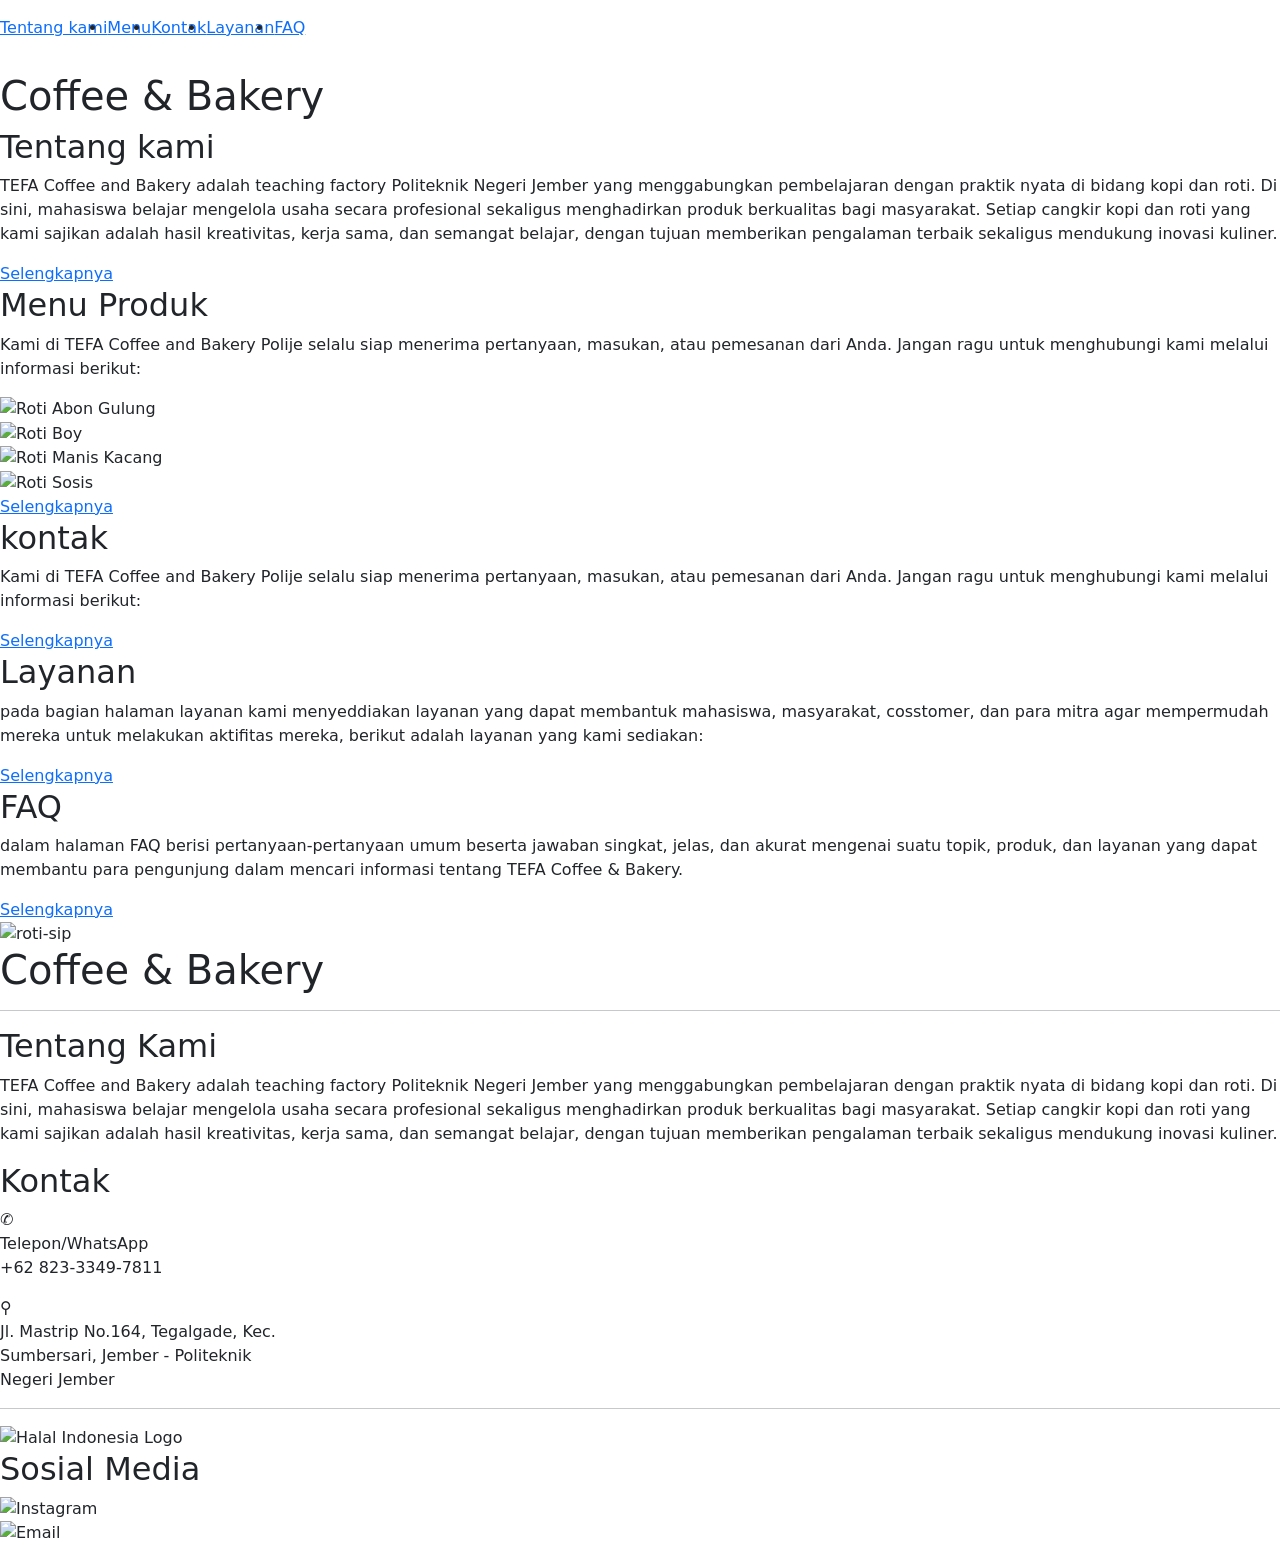
==== index.html @ 3ff4c569 "Add files via upload" ====
<!DOCTYPE html>
<html lang="en">
  <head>
    <meta charset="UTF-8" />
    <meta name="viewport" content="width=device-width, initial-scale=1.0" />
    <title>TEFA Coffee & Bakery</title>

    <!-- Font yang  saya gunakan -->

    <link rel="preconnect" href="https://fonts.googleapis.com" />
    <link rel="preconnect" href="https://fonts.gstatic.com" crossorigin />
    <link href="https://fonts.googleapis.com/css2?family=Roboto:ital,wght@0,100..900;1,100..900&display=swap" rel="stylesheet"/>

    <!-- Icons yang saya pakai -->

    <script src="https://unpkg.com/feather-icons"></script>

    <!-- Style yang saya gunakan -->

    <link rel="stylesheet" href="style-home.css" />

    <!-- Bootstrap (css dan javascript)-->
    <link href="https://cdn.jsdelivr.net/npm/bootstrap@5.3.3/dist/css/bootstrap.min.css" rel="stylesheet" integrity="..." crossorigin="anonymous">
    <script src="https://cdn.jsdelivr.net/npm/bootstrap@5.3.3/dist/js/bootstrap.bundle.min.js" integrity="..." crossorigin="anonymous"></script>
  </head>
  <body>
    <!-- Navbar start -->
    <header class="hero-section" id="staticHeader">
        <nav class="navbar">
            <ul class="navbar ul">
                <li><a href="../tentang kami/tentang-kami.html">Tentang kami</a></li>
                <li><a href="../menu/menu.html">Menu</a></li>
                <li><a href="../kontak/kontak.html">Kontak</a></li>
                <li><a href="../Layanan/layanan.html">Layanan</a></li>
                <li><a href="../FAQ/faq.html">FAQ</a></li>
            </ul>
        </nav>

        <div class="hero-content">
            <div class="title-container">
                <span class="diamond-line top-line"></span>
                <h1 class="main-title">
                    <span class="coffee">Coffee</span> 
                    <span class="amp">&</span> 
                    <span class="bakery">Bakery</span>
                </h1>
                <span class="diamond-line bottom-line"></span>
            </div>
        </div>
      </header>

    <!-- Hero section Start -->

    <section class="Hero" id="home">
      <main class="section">
        <!-- Tentang kami -->
        <h2> Tentang kami</h2>
        <p> TEFA Coffee and Bakery adalah teaching factory Politeknik Negeri
              Jember yang menggabungkan pembelajaran dengan praktik nyata di
              bidang kopi dan roti. Di sini, mahasiswa belajar mengelola usaha
              secara profesional sekaligus menghadirkan produk berkualitas bagi
              masyarakat. Setiap cangkir kopi dan roti yang kami sajikan adalah
              hasil kreativitas, kerja sama, dan semangat belajar, dengan tujuan
              memberikan pengalaman terbaik sekaligus mendukung inovasi kuliner.</p>
         
        
        
         <div class="product-menu">
            <a href="../tentang kami/tentang-kami.html" class="button-selengkapnya">Selengkapnya</a> 
          </div>

        <!-- Menu -->
        <div class="konten-menu">
          <h2> Menu Produk</h2>
          <p>Kami di TEFA Coffee and Bakery Polije selalu siap menerima pertanyaan, masukan, atau pemesanan dari Anda. Jangan ragu untuk menghubungi kami melalui informasi berikut:</p>
          <div>
            <div class="bingkai">
              <div class="frame">
                <img src="roti-abon-gulung.png" alt="Roti Abon Gulung" class="foto">
              </div>
            </div>
            
            <div class="bingkai">
              <div class="frame">
                <img src="roti-boy.png" alt="Roti Boy" class="foto">
              </div>
            </div>

             <div class="bingkai">
                <div class="frame">
                  <img src="roti-manis-kacang.png" alt="Roti Manis Kacang" class="foto">
              </div>
            </div>

            <div class="bingkai">
              <div class="frame">
                <img src="Roti-sosis.png" alt="Roti Sosis" class="foto">
              </div>
            </div>
          </div>
          <div class="product-menu">
            <a href="../menu/menu.html" class="button-selengkapnya">Selengkapnya</a> 
          </div>
        </div>
        
        <!-- Kontak -->
        <h2>kontak</h2>
        <p>Kami di TEFA Coffee and Bakery Polije selalu siap menerima pertanyaan, masukan, atau pemesanan dari Anda. 
          Jangan ragu untuk menghubungi kami melalui informasi berikut:</p>
         <div class="product-menu">
            <a href="../kontak/kontak.html" class="button-selengkapnya">Selengkapnya</a> 
          </div>

        <!-- Layanan -->
        <h2>Layanan</h2>
        <p>pada bagian halaman layanan kami menyeddiakan layanan yang dapat membantuk mahasiswa, masyarakat, cosstomer, dan para mitra agar mempermudah mereka untuk melakukan aktifitas mereka, berikut adalah layanan yang kami sediakan:</p>
         <div class="product-menu">
            <a href="../Layanan/layanan.html" class="button-selengkapnya">Selengkapnya</a> 
          </div>

        <h2>FAQ</h2>
        <p>dalam halaman FAQ berisi pertanyaan-pertanyaan umum beserta jawaban singkat, jelas, dan akurat mengenai suatu topik, produk, dan layanan yang dapat membantu para pengunjung dalam mencari informasi tentang TEFA Coffee & Bakery.</p>
         <div class="product-menu">
            <a href="../FAQ/faq.html" class="button-selengkapnya">Selengkapnya</a> 
          </div>
        
        <div class="carousel-bingkai">
          <div class="carousel-frame">
            <div id="demo" class="carousel slide" data-bs-ride="carousel">

              <!-- Indicators/dots -->
              <div class="carousel-indicators">
                <button type="button" data-bs-target="#demo" data-bs-slide-to="0" class="active"></button>
                <button type="button" data-bs-target="#demo" data-bs-slide-to="1"></button>
                <button type="button" data-bs-target="#demo" data-bs-slide-to="2"></button>
              </div>

              <!-- The slideshow/carousel -->
              <div class="carousel-inner">
                <div>
                  <div>
                    <div class="carousel-item active">
                      <img src="Gambar WhatsApp 2025-10-16 pukul 17.21.27_e5533881.jpg" alt="roti-sip" class="foto">
                    </div>
                  </div>
                </div>
                <div class="carousel-item">
                  <img src="Gambar WhatsApp 2025-10-16 pukul 17.21.24_b1c63033.jpg" alt="roti sip" class="foto">
                </div>
                <div class="carousel-item">
                  <img src="foto-bareng.jpeg" alt="kemasan ikan" class="foto">
                </div>
              </div>

              <!-- Left and right controls/icons -->
              <button class="carousel-control-prev" type="button" data-bs-target="#demo" data-bs-slide="prev">
                <span class="carousel-control-prev-icon"></span>
              </button>
              <button class="carousel-control-next" type="button" data-bs-target="#demo" data-bs-slide="next">
                <span class="carousel-control-next-icon"></span>
              </button>
            </div>
          </div>
        </div>
      </main>
    </section>

    <!-- Hero section Finish -->

    <!-- Feather Icont -->

    <script>
      feather.replace();
    </script>

    <!-- My JavaScript -->

    <script src="script.js"></script>

    <!-- FOOTER -->
    <footer>
      <div class="footer-container">
        <div class="footer-header">
          <h1><span class="coffee"></span> Coffee & </span> 
            <span class="footer-bakery"> Bakery</span></h1>
        </div>
        <hr class="header-line" />
        <div class="footer-content">
          <div class="about-us-section">
            <h2 class="section-title">Tentang Kami</h2>
            <p>
              TEFA Coffee and Bakery adalah teaching factory Politeknik Negeri
              Jember yang menggabungkan pembelajaran dengan praktik nyata di
              bidang kopi dan roti. Di sini, mahasiswa belajar mengelola usaha
              secara profesional sekaligus menghadirkan produk berkualitas bagi
              masyarakat. Setiap cangkir kopi dan roti yang kami sajikan adalah
              hasil kreativitas, kerja sama, dan semangat belajar, dengan tujuan
              memberikan pengalaman terbaik sekaligus mendukung inovasi kuliner.
            </p>
          </div>
          <div class="contact-section">
            <h2 class="section-title">Kontak</h2>
            <div class="contact-info">
              <div class="contact-item">
                <span class="icon">&#9990;</span>
                <p>Telepon/WhatsApp<br />+62 823-3349-7811</p>
              </div>
              <div class="contact-item">
                <span class="icon">&#9906;</span>
                <p>
                  Jl. Mastrip No.164, Tegalgade, Kec.<br />Sumbersari, Jember -
                  Politeknik<br />Negeri Jember
                </p>
              </div>
            </div>
          </div>
        </div>
        <hr>
        <div class="footer-bottom">
          <div class="halal-logo">
            <img src="logo-halal.png" alt="Halal Indonesia Logo"/>
          </div>
          <div class="social-media-section">
            <h2 class="social-media-title">Sosial Media</h2>
            <div class="social-icons-container">
              <div class="social-icons">
                <div>
                    <img src="https://www.freepnglogos.com/uploads/logo-ig-png/logo-ig-instagram-icon-download-icons-12.png" alt="Instagram" />
                </div>
                <div>
                    <img src="https://parspng.com/wp-content/uploads/2022/10/gmailpng.parspng.com-7.png" alt="Email" />
                </div>
              </div>
          </div>
        </div>
      </div>
    </footer>
  </body>
</html>
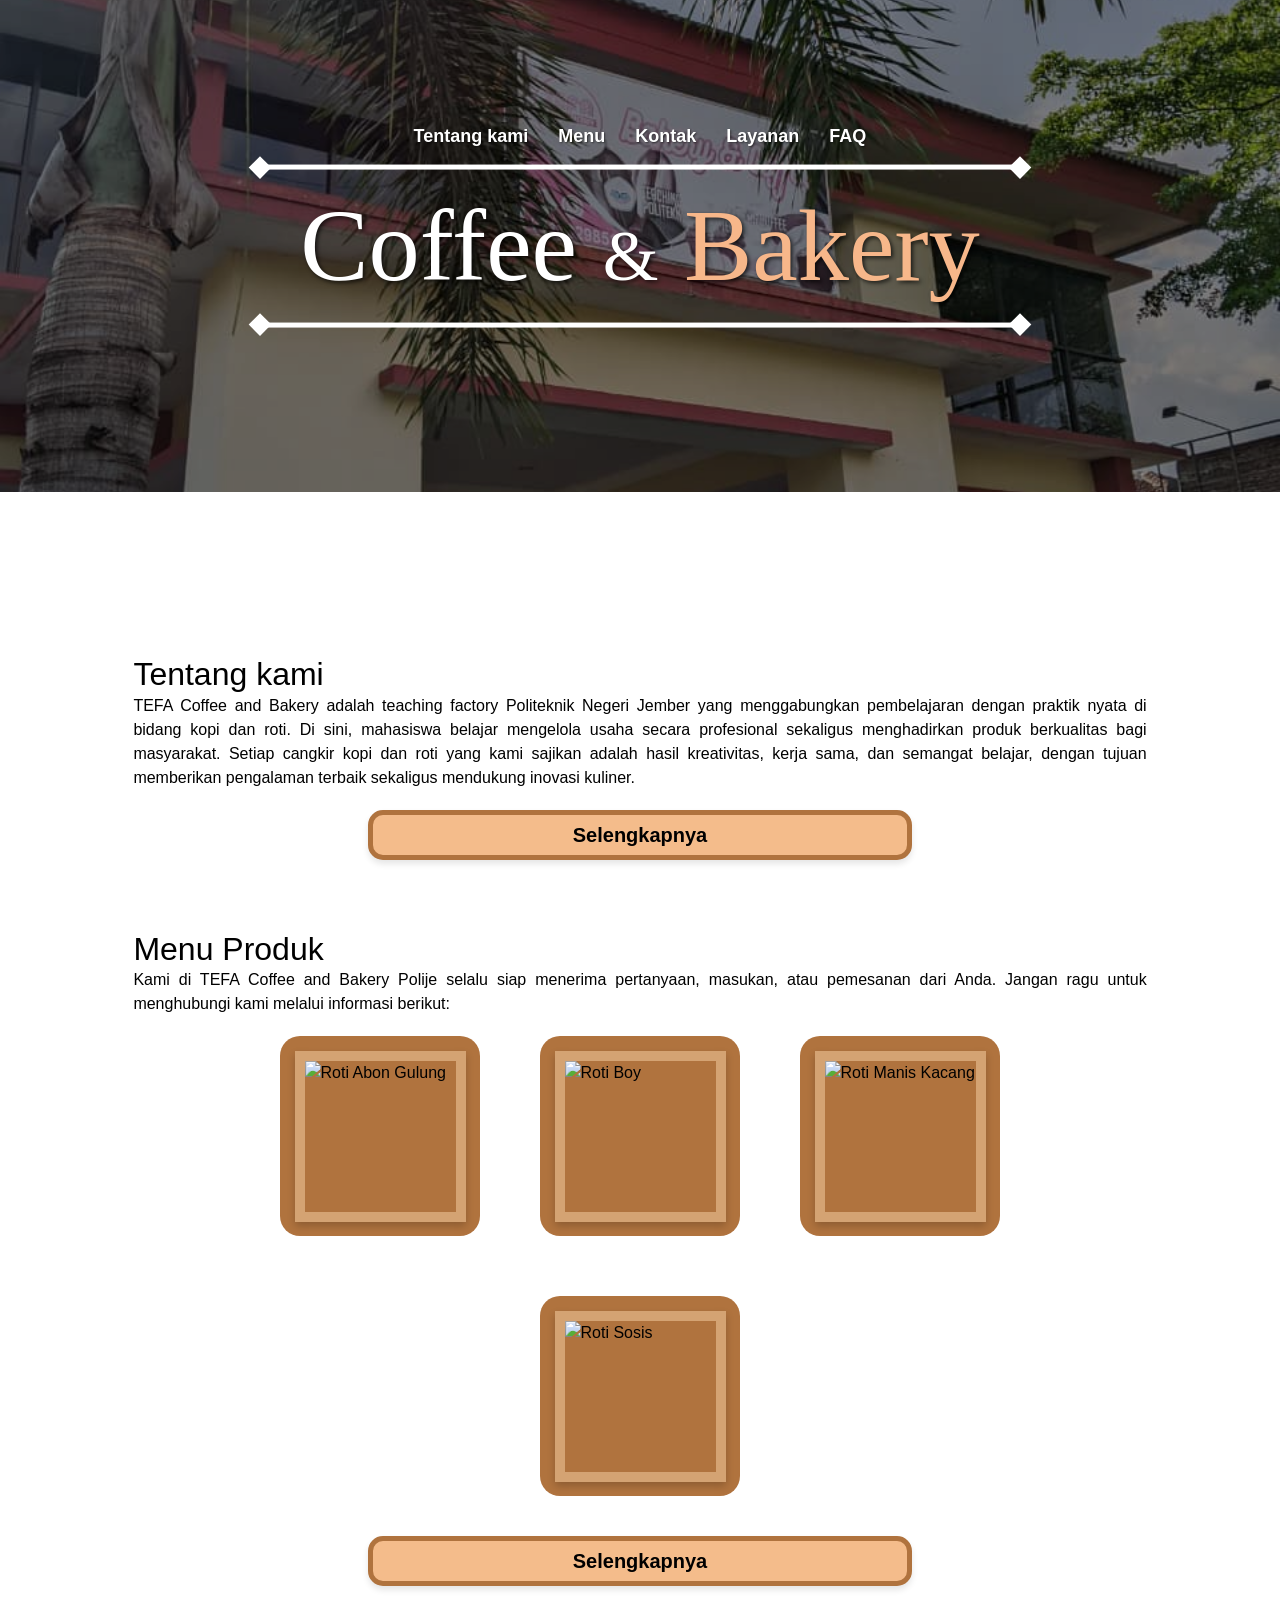
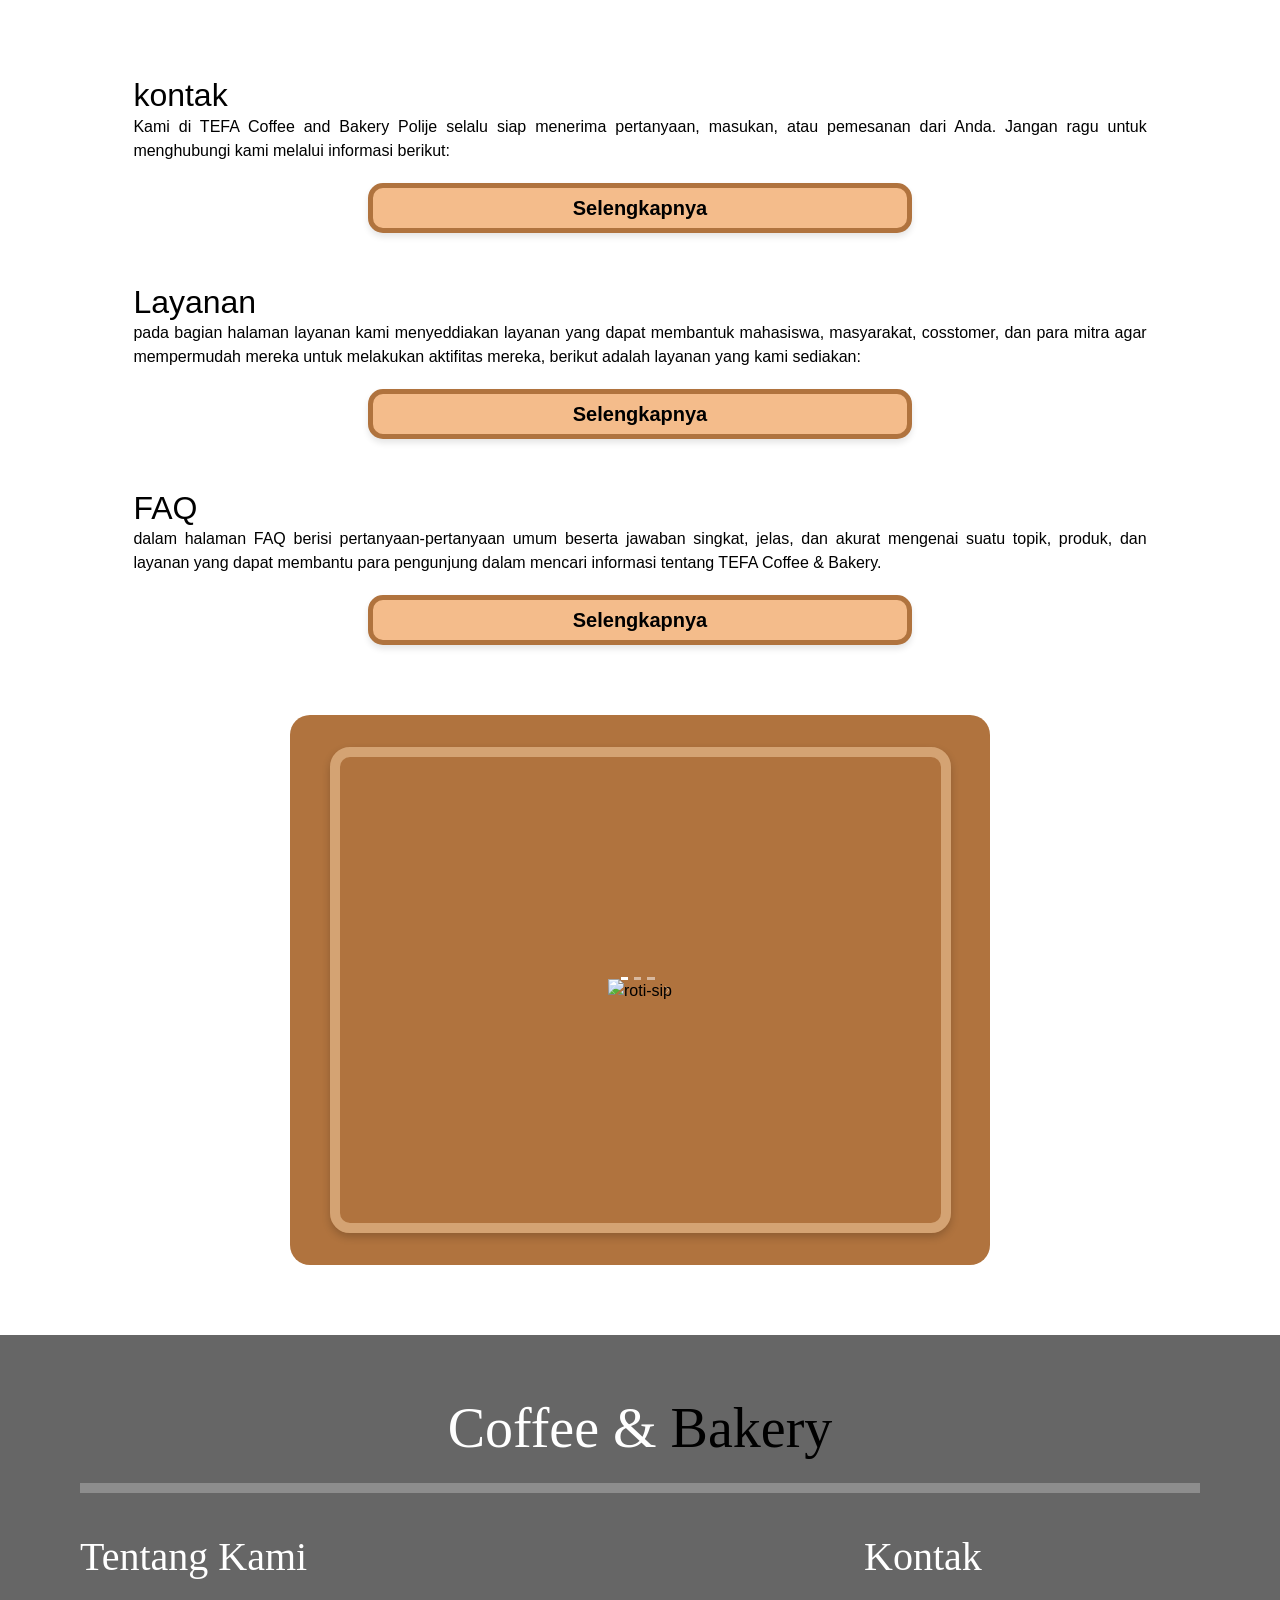
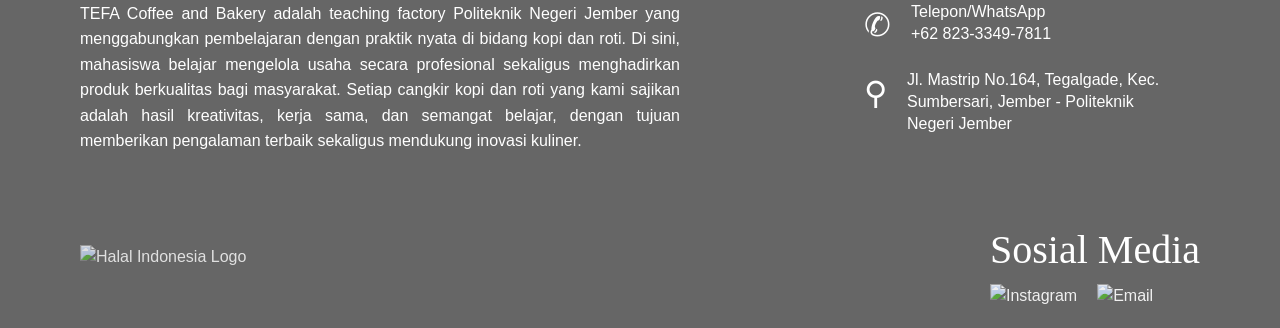
==== commit 1228e45c: "Perubahan Tanggal 6-12-2025 20:55" ====
--- a/index.html
+++ b/index.html
@@ -17,7 +17,7 @@
 
     <!-- Style yang saya gunakan -->
 
-    <link rel="stylesheet" href="style-home.css" />
+    <link rel="stylesheet" href="./home/style-home.css" />
 
     <!-- Bootstrap (css dan javascript)-->
     <link href="https://cdn.jsdelivr.net/npm/bootstrap@5.3.3/dist/css/bootstrap.min.css" rel="stylesheet" integrity="..." crossorigin="anonymous">
@@ -175,7 +175,7 @@
 
     <!-- My JavaScript -->
 
-    <script src="script.js"></script>
+    <script src="./home/script.js"></script>
 
     <!-- FOOTER -->
     <footer>
--- a/home/style-home.css
+++ b/home/style-home.css
@@ -0,0 +1,561 @@
+:root {
+  --primary: #b6895b;
+  --bg: #ffffff;
+
+  * {
+    margin: 0;
+    padding: 0;
+    box-sizing: border-box;
+    outline: none;
+    border: none;
+    text-decoration: none;
+  }
+
+  body {
+    font-family: "Roboto", sans-serif;
+    background-color: var(--bg);
+    color: #fff;
+    text-align: justify;
+  }
+
+
+  /* Navbar */
+body {
+    margin: 0;
+    font-family: sans-serif; 
+    color: #000000;
+}
+
+.hero-section {
+    width: 100%;
+    height: 492px;
+    
+    background-image: url('Gambar\ WhatsApp\ 2025-11-19\ pukul\ 08.46.53_16def1bb.jpg');
+    background-size: cover;
+    background-position: center; 
+    position: relative;
+}
+
+.hero-section::before {
+    content: "";
+    position: absolute;
+    top: 0;
+    left: 0;
+    width: 100%;
+    height: 100%;
+    background-color: rgba(0, 0, 0, 0.4);
+    z-index: 1; 
+}
+
+
+/* --- NAVBAR (Menu Atas) --- */
+.navbar {
+    position: absolute;
+    top: 60px;
+    width: 100%; 
+    z-index: 10; 
+    padding: 10px 0;
+    text-align: center;
+    display: flex;
+}
+
+.navbar ul {
+    list-style: none;
+    padding: 0;
+    margin: 0;
+    display: flex;
+    justify-content: center;
+    font-size: 20px;
+    gap: 30px;
+    
+}
+
+.navbar a {
+    text-decoration: none;
+    color: #fff;
+    font-size: 18px;
+    font-weight: bold;
+    text-shadow: 1px 1px 2px rgba(0, 0, 0, 0.5);
+}
+
+.top-line {
+    position: absolute;
+    top: -10px;
+}
+
+.bottom-line {
+    bottom: -20px; 
+}
+
+/* --- HERO CONTENT Judul --- */
+.hero-content {
+    position: absolute;
+    top: 50%; 
+    left: 50%; 
+    transform: translate(-50%, -50%);
+    width: 90%;
+    max-width: 1000px;
+    text-align: center;
+    z-index: 5;
+}
+
+.title-container {
+    position: relative;
+    display: inline-block;
+    padding: 0 40px;
+}
+
+/* Garis dan Berlian */
+.diamond-line {
+    position: absolute;
+    left: 0;
+    right: 0;
+    height: 5px;
+    background-color: #fff;
+}
+
+.top-line {
+    top: -20px;
+}
+
+.bottom-line {  
+    bottom: -20px;
+}
+
+/* Membuat bentuk berlian */
+.diamond-line::before,
+.diamond-line::after {
+    content: "";
+    position: absolute;
+    top: 50%;
+    width: 16px;
+    height: 16px;
+    background: #fff;
+    transform: translateY(-50%) rotate(45deg);
+}
+
+.diamond-line::before {
+    left: -8px;
+}
+
+.diamond-line::after {
+    right: -8px;
+}
+
+/* --- JUDUL UTAMA --- */
+.main-title {
+    font-size: 8vw;
+    margin: 0;
+    font-weight: normal;
+    font-family: 'roboto', serif; 
+    text-shadow: 2px 2px 4px rgba(0, 0, 0, 0.7);
+}
+
+.coffee {
+    color: #fff;
+}
+
+.amp {
+    font-size: 0.7em;
+    color:#ffffff
+}
+
+.bakery {
+    color: #f7b78a;
+}
+
+/* Penyesuaian responsif untuk logo */
+@media (max-width: 768px) {
+    .main-title {
+        font-size: 10vw;
+    }
+    .logo-left, .logo-right {
+        width: 60px;
+        bottom: -100px;
+    }
+}
+
+.Hero {
+    min-height: 150vh;
+    width: 100%;
+    display: flex;
+    align-items: center;
+    justify-content: center;
+    background-repeat: no-repeat;
+    background-size: cover;
+    background-position: center;
+    margin-top: 3cm;
+    margin-right: 3cm;
+  }
+
+  /* Laptop */
+
+  @media (max-width: 1366px) {
+    html {
+      font-size: 75%;
+    }
+  }
+
+  /* Tablet */
+
+  @media (max-width: 768px) {
+    html {
+      font-size: 62.5%;
+    }
+
+    #Hamburger-menu {
+      display: inline-block;
+    }
+
+    .Navbar .navbar-nav {
+      position: absolute;
+      top: 100%;
+      right: -100%;
+      background-color: #d7c8bc;
+      width: 25rem;
+      height: 80vh;
+    }
+
+    .Navbar .navbar-nav.active {
+      right: 0;
+    }
+
+    .Navbar .navbar-nav a {
+      color: var(--bg);
+      display: block;
+      margin: 1.5rem;
+      padding: 0.5rem;
+      font-size: 2rem;
+    }
+
+    .Navbar .navbar-nav a::after {
+      transform-origin: 0 0;
+    }
+
+    .Navbar .navbar-nav a:hover::after {
+      transform: scaleX(0.2);
+    }
+  }
+
+  /* Mobile */
+
+  @media (max-width: 450%) {
+    html {
+      font-size: 55%;
+    }
+  }
+}
+
+/* SECTION */
+.section {
+  text-align: justify;
+  padding: 50px 20px;
+  margin-right: 3cm;
+  margin-left: 3cm;
+}
+
+/* Styling untuk tombol Selengkapnya */
+.button-selengkapnya {
+  display:inline-block;
+  padding:5px 200px;
+  text-align: center;
+  background-color: #f4bc8b; 
+  border: 5px solid #b0733e;
+  border-radius: 15px;
+  color: #000000; 
+  font-weight: bold;
+  font-size: 20px;
+  text-decoration: none;
+  box-shadow: 0 4px 6px rgba(0, 0, 0, 0.1); 
+  margin-top: 20px;
+  margin-bottom: 50px;
+}
+.button-selengkapnya:hover {
+  border:#B0733E;
+  transform: translate(5px 200px);
+  transition: all 200ms ease;
+}
+
+.product-menu {
+    text-align: center;
+}
+
+/* menu */
+.konten-menu {
+  text-align: justify;
+  padding: 20px 0px;
+}
+.konten-menu > div {
+  display: flex;
+  justify-content: center;
+  gap: 60px;
+  flex-wrap: wrap;
+  margin: 20px;
+}
+
+.bingkai {
+    width: 200px;
+    height: 200px;
+    border: 5px; 
+    background-color: #B0733E;
+    display: flex;
+    justify-content: center;
+    align-items: center;
+    padding: 20px;
+    border-radius: 20px;
+    padding:5px;
+    box-sizing:border-box;
+    overflow: hidden;
+  }
+
+.frame {
+    width:90%;
+    height:90%;
+    border-radius: 100x;
+    border: 10px solid #d4a373;
+    overflow: hidden;
+    box-shadow: 0 4px 8px rgba(0, 0, 0, 0.2);
+  }
+
+.foto {
+    width: 100%;
+    height: 100%;
+    object-fit: cover;
+  }
+
+.carousel-indicators{
+  width:40px;
+  height:20px;
+
+}
+
+.carousel-item img {
+  width: 532px;
+  height: 400px;
+  object-fit: cover;
+}
+
+.carousel-bingkai {
+  width: 700px;
+  height: 550px;
+  background-color: #B0733E;
+  display: flex;
+  justify-content: center;
+  align-items: center;
+  border-radius: 20px;
+  padding: 5px;
+  box-sizing: border-box;
+  overflow: hidden;
+  margin: 20px auto; /* Center horizontally */
+}
+
+.carousel-frame {
+  width: 90%;
+  height: 90%;
+  border-radius: 20px;
+  border: 10px solid #d4a373;
+  overflow: hidden;
+  box-shadow: 0 4px 8px rgba(0, 0, 0, 0.2);
+  display: flex;
+  justify-content: center;
+  align-items: center;
+}
+
+.bingkai2 {
+    width: 200px;
+    height: 200px;
+    border: 5px; 
+    background-color: #B0733E;
+    display: flex;
+    justify-content: center;
+    align-items: center;
+    padding: 20px;
+    border-radius: 20px;
+    padding:5px;
+    box-sizing:border-box;
+    overflow: hidden;
+}
+
+/* FOOTER */
+@import url("https://fonts.googleapis.com/css2?family=Playfair+Display:wght@400;700&display=swap");
+@import url("https://fonts.googleapis.com/css2?family=Montserrat:wght@400;500&display=swap");
+
+body {
+  margin: 0;
+  font-family: "Montserrat", "roboto";
+}
+
+.footer-container {
+  background-color: #666666;
+  color: #fff;
+  padding: 60px 80px 20px 80px;
+  display: flex;
+  flex-direction: column;
+  align-items: center;
+}
+
+.footer-header h1 {
+  font-family: "Playfair Display", serif;
+  font-size: 3.5em;
+  font-weight: normal;
+  margin: 0;
+  color: #fff;
+}
+
+.footer-bakery {
+  color:#000000
+}
+
+.header-line {
+  width: 100%;
+  border: 0;
+  height: 10px;
+  background-color: #ffffff;
+  margin: 20px 0 40px 0;
+}
+
+.footer-content {
+  display: flex;
+  justify-content: space-between;
+  width: 100%;
+  flex-wrap: wrap;
+  align-items: flex-start;
+}
+
+.about-us-section {
+  width: 60%;
+  margin-right: 50px;
+}
+
+.contact-section {
+  width: 30%;
+}
+
+.section-title {
+  font-family: "Playfair Display", serif;
+  font-size: 2.5em;
+  font-weight: normal;
+  margin-top: 0;
+  margin-bottom: 20px;
+}
+
+.about-us-section p {
+  font-size: 1em;
+  line-height: 1.6;
+  max-width: 600px;
+  text-align: justify;
+}
+
+.contact-info {
+  display: flex;
+  flex-direction: column;
+}
+
+.contact-item {
+  display: flex;
+  align-items: flex-start;
+  margin-bottom: 20px;
+}
+
+.contact-item .icon {
+  font-size: 2em;
+  margin-right: 20px;
+}
+
+.contact-item p {
+  margin: 0;
+  font-size: 1em;
+  line-height: 1.4;
+}
+
+.footer-bottom {
+  display: flex;
+  align-items: center;
+  justify-content: space-between;
+  width: 100%;
+  margin-top: 50px;
+}
+
+.halal-logo img {
+  height: 150px;
+  opacity: 0.8;
+}
+
+.social-media-section {
+  align-items: flex-end;
+  margin-top:20px;
+}
+
+.social-media-title {
+  font-family: "roboto", serif;
+  font-size: 2.5em;
+  font-weight: normal;
+  margin: 0 0 10px 0;
+}
+
+.social-icons {
+  display: flex;
+  align-items: center;
+}
+
+.social-icons img {
+  height: 50px;
+  margin-right: 20px;
+  opacity: 0.9;
+}
+
+.bottom-line {
+  width: 100%;
+  border: 0;
+  height: 1px;
+  background-color: #fff;
+  margin-top: 20px;
+}
+
+/* Responsive adjustments */
+@media (max-width: 1200px) {
+  .footer-container {
+    padding: 40px 40px 20px 40px;
+  }
+
+  .about-us-section,
+  .contact-section {
+    width: 100%;
+    margin-right: 0;
+  }
+
+  .footer-content {
+    flex-direction: column;
+    align-items: center;
+  }
+
+  .about-us-section p {
+    text-align: left;
+  }
+}
+
+@media (max-width: 768px) {
+  .footer-header h1 {
+    font-size: 2.5em;
+  }
+  .section-title {
+    font-size: 2em;
+  }
+  .social-media-title {
+    font-size: 2em;
+    margin-right: 15px;
+  }
+  .footer-bottom {
+    flex-direction: column;
+  }
+  .halal-logo {
+    margin-bottom: 20px;
+  }
+  .halal-logo img {
+    height: 120px;
+
+  }
+  .social-icons img {
+    height: 40px;
+  }
+}
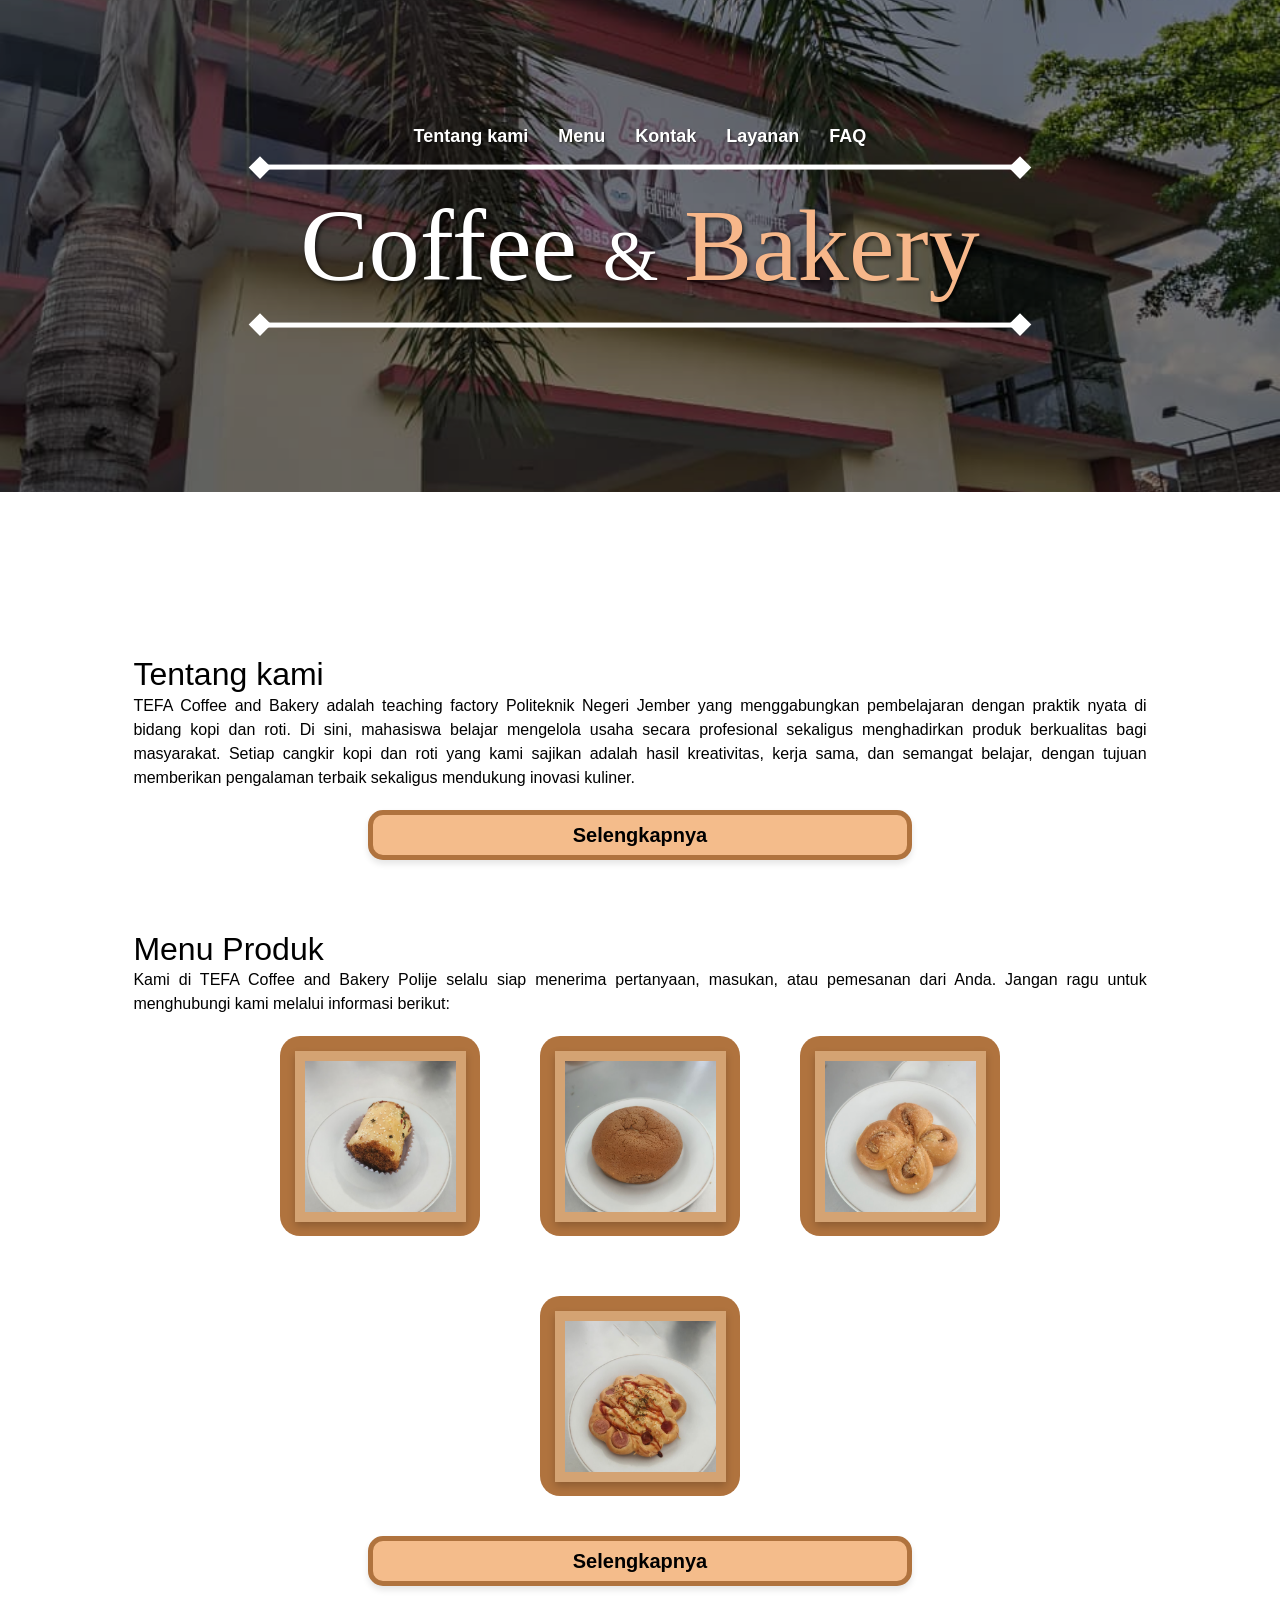
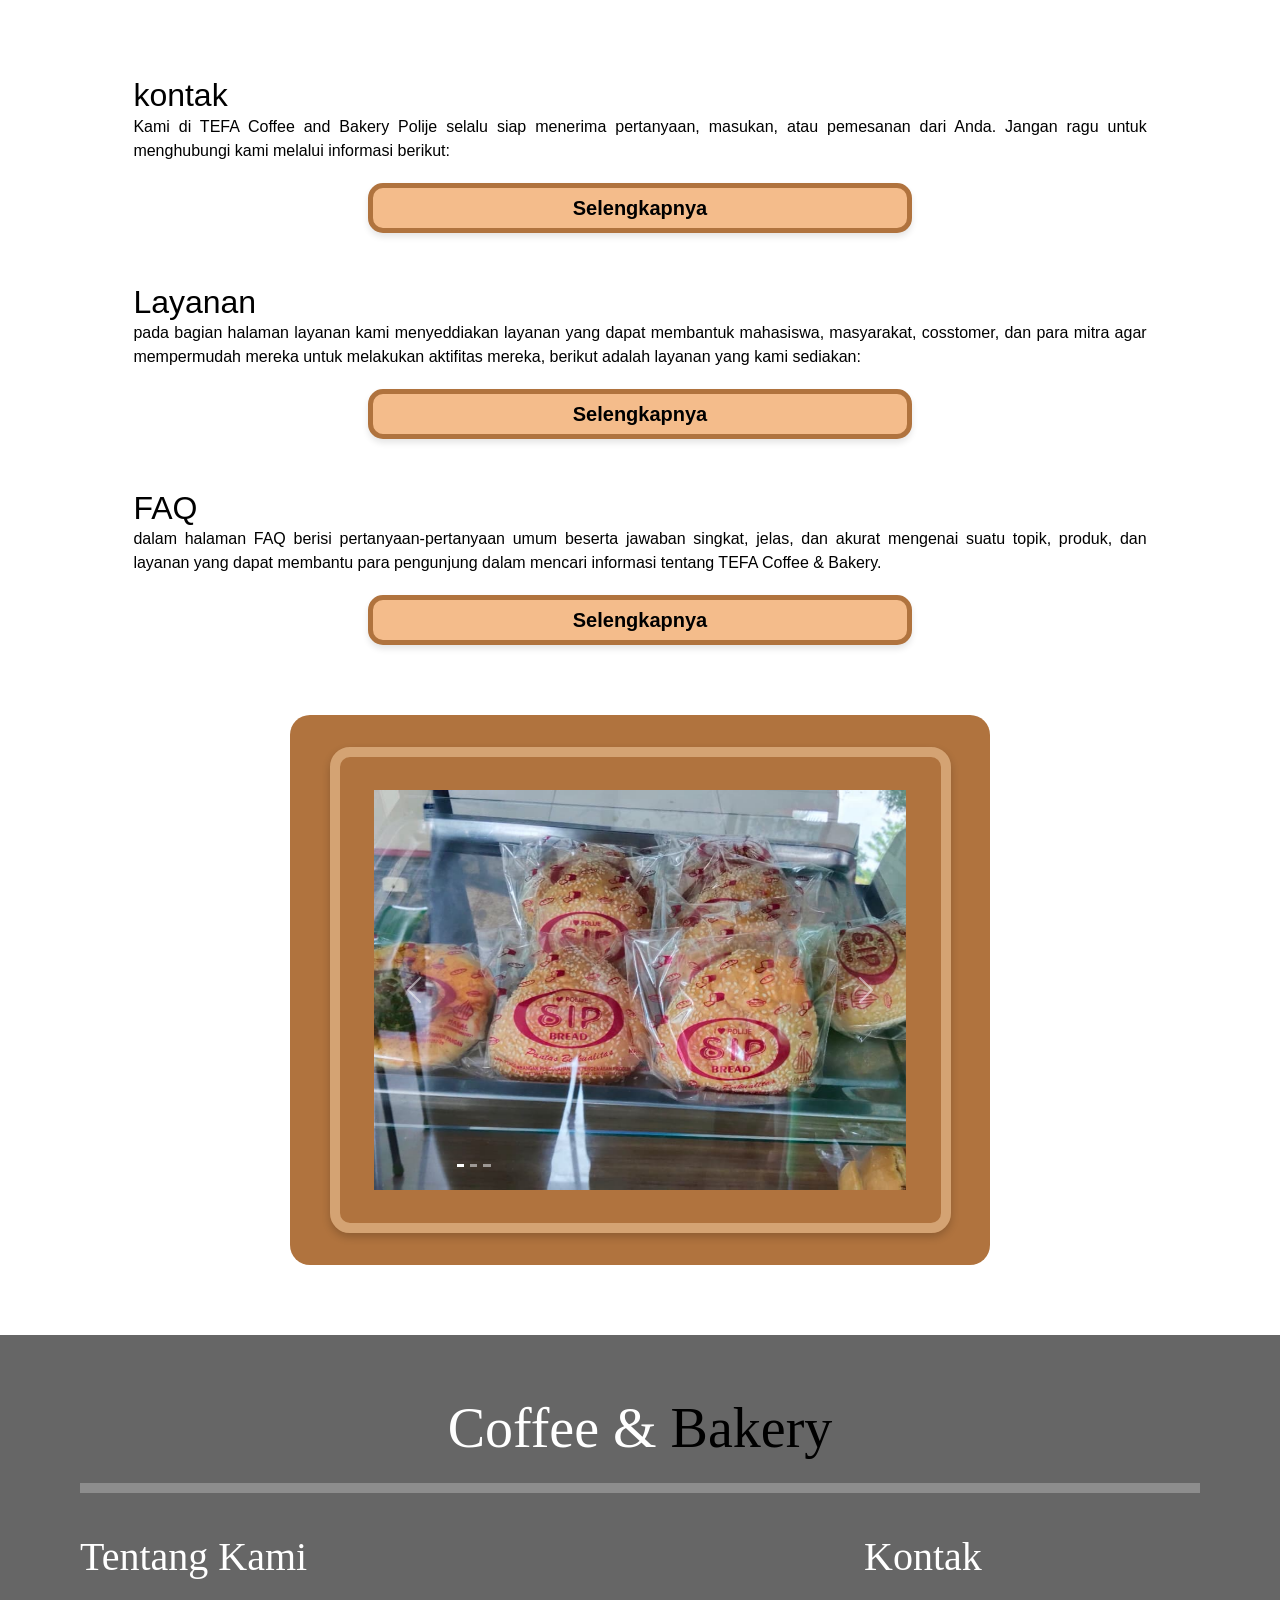
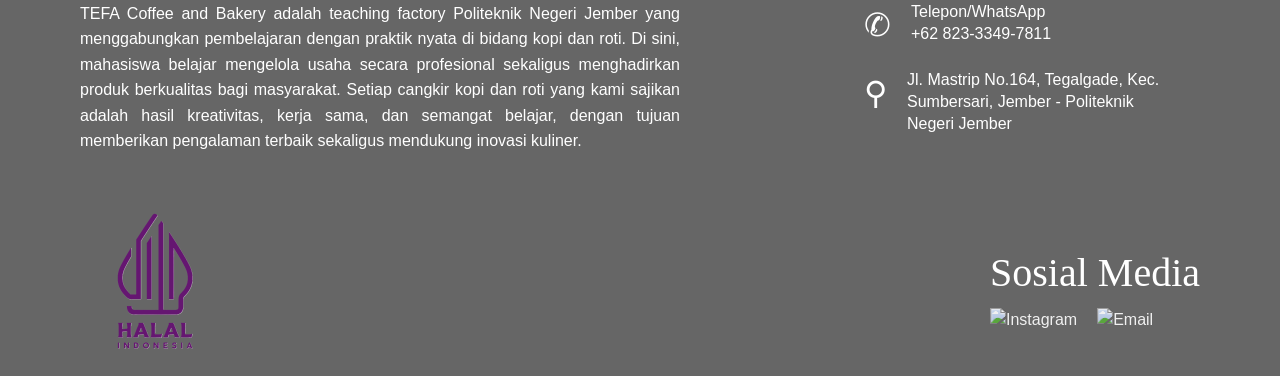
==== commit 602a6bdf: "Perubahan Tanggal 6-12-2025 20:59" ====
--- a/index.html
+++ b/index.html
@@ -76,25 +76,25 @@
           <div>
             <div class="bingkai">
               <div class="frame">
-                <img src="roti-abon-gulung.png" alt="Roti Abon Gulung" class="foto">
+                <img src="./home/roti-abon-gulung.png" alt="Roti Abon Gulung" class="foto">
               </div>
             </div>
             
             <div class="bingkai">
               <div class="frame">
-                <img src="roti-boy.png" alt="Roti Boy" class="foto">
+                <img src="./home/roti-boy.png" alt="Roti Boy" class="foto">
               </div>
             </div>
 
              <div class="bingkai">
                 <div class="frame">
-                  <img src="roti-manis-kacang.png" alt="Roti Manis Kacang" class="foto">
+                  <img src="./home/roti-manis-kacang.png" alt="Roti Manis Kacang" class="foto">
               </div>
             </div>
 
             <div class="bingkai">
               <div class="frame">
-                <img src="Roti-sosis.png" alt="Roti Sosis" class="foto">
+                <img src="./home/Roti-sosis.png" alt="Roti Sosis" class="foto">
               </div>
             </div>
           </div>
@@ -140,15 +140,15 @@
                 <div>
                   <div>
                     <div class="carousel-item active">
-                      <img src="Gambar WhatsApp 2025-10-16 pukul 17.21.27_e5533881.jpg" alt="roti-sip" class="foto">
+                      <img src="./home/Gambar WhatsApp 2025-10-16 pukul 17.21.27_e5533881.jpg" alt="roti-sip" class="foto">
                     </div>
                   </div>
                 </div>
                 <div class="carousel-item">
-                  <img src="Gambar WhatsApp 2025-10-16 pukul 17.21.24_b1c63033.jpg" alt="roti sip" class="foto">
+                  <img src="./home/Gambar WhatsApp 2025-10-16 pukul 17.21.24_b1c63033.jpg" alt="roti sip" class="foto">
                 </div>
                 <div class="carousel-item">
-                  <img src="foto-bareng.jpeg" alt="kemasan ikan" class="foto">
+                  <img src="./home/foto-bareng.jpeg" alt="kemasan ikan" class="foto">
                 </div>
               </div>
 
@@ -218,7 +218,7 @@
         <hr>
         <div class="footer-bottom">
           <div class="halal-logo">
-            <img src="logo-halal.png" alt="Halal Indonesia Logo"/>
+            <img src="./home/logo-halal.png" alt="Halal Indonesia Logo"/>
           </div>
           <div class="social-media-section">
             <h2 class="social-media-title">Sosial Media</h2>
